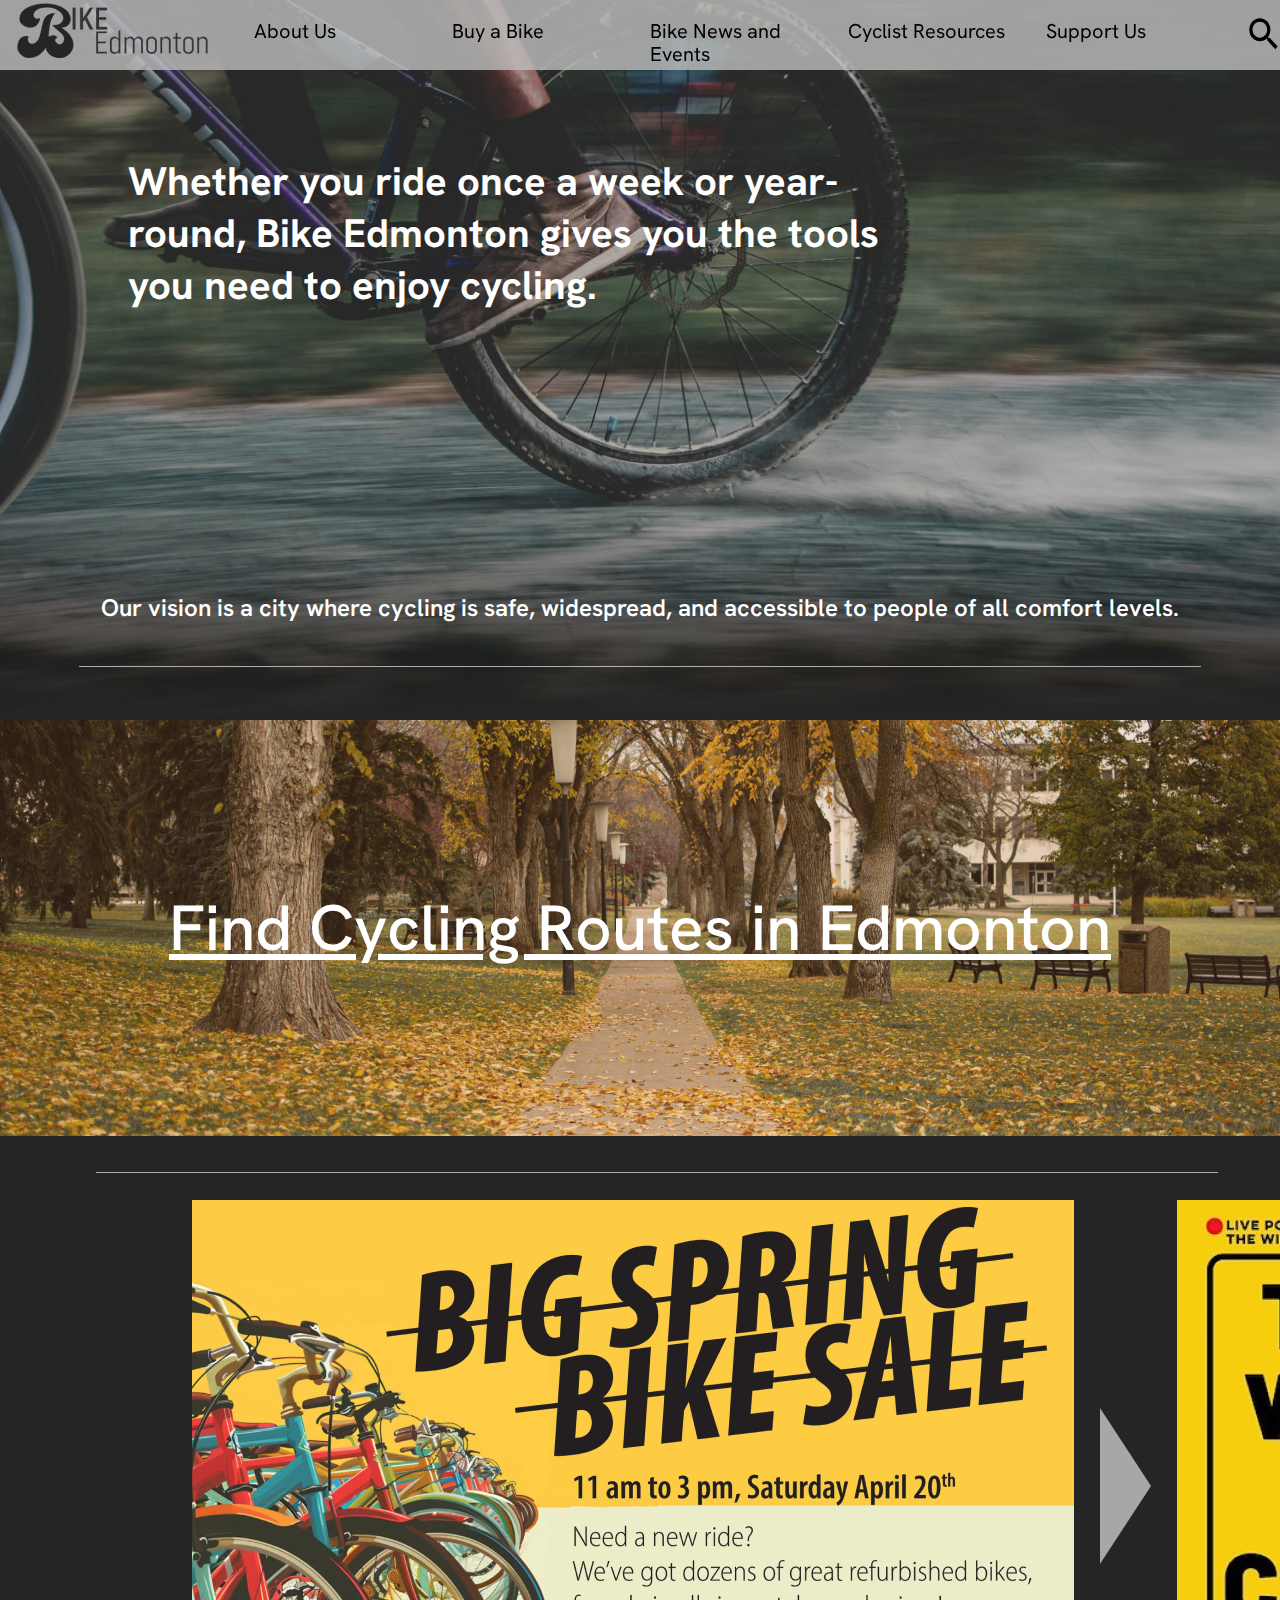
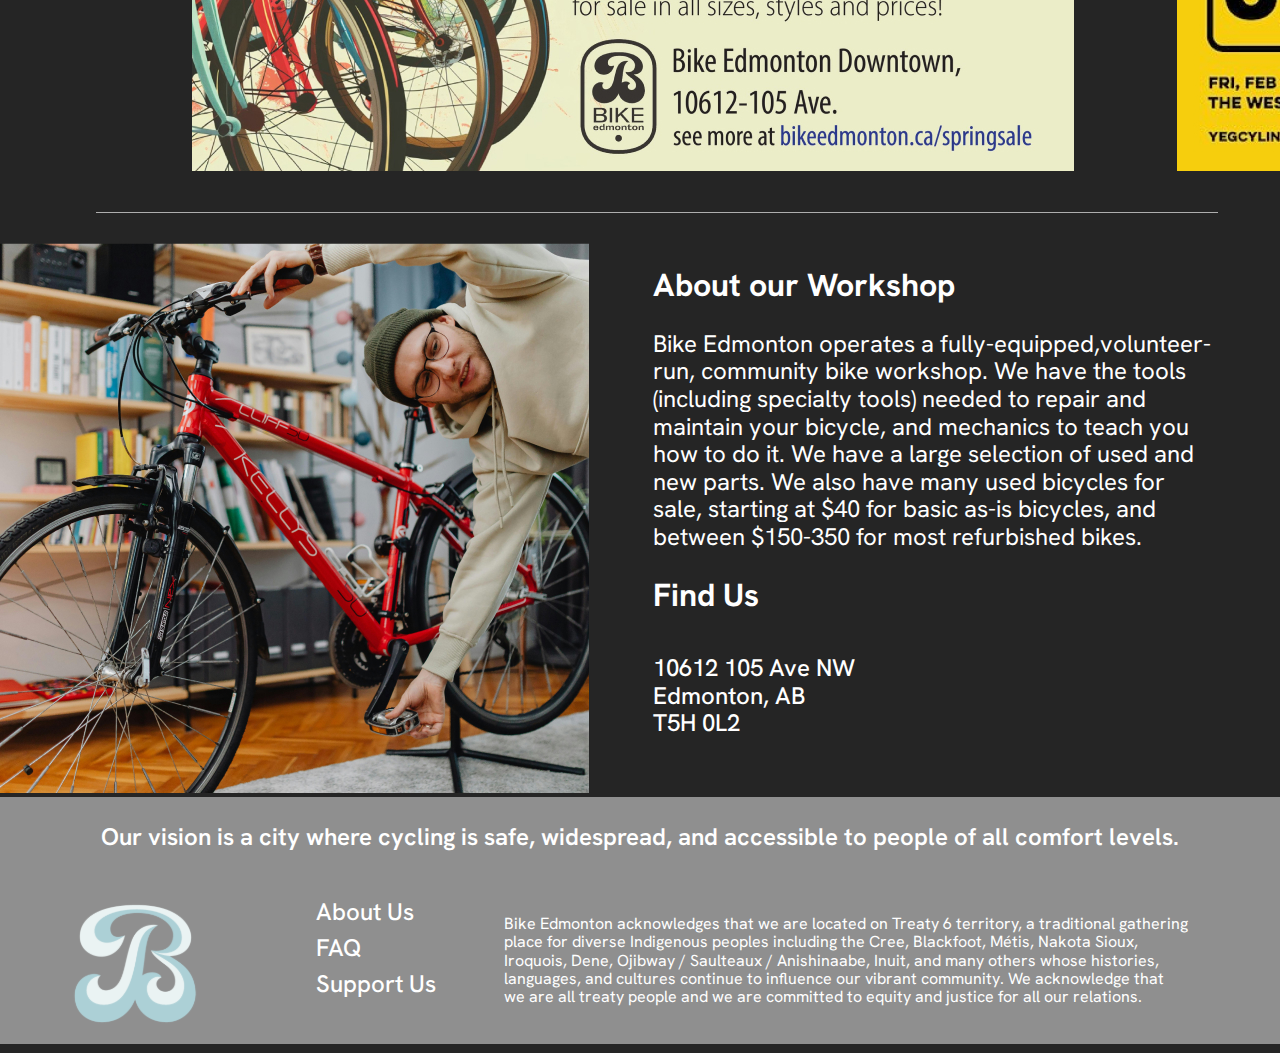
==== index.html @ e2515afa "Add files via upload" ====
<!doctype html>
<html lang="en">
<head>


    <!-- STYLE SHEETS -->
    <link rel="stylesheet" href="styles/normalize.css">
    <link rel="stylesheet" href="styles/style.css">
    <meta name="viewport" content="width=device-width, initial-scale=1.0">

    <meta charset="utf-8">
	<title>Bike Edmonton | Home</title>
    
    <!-- FONTS -->
	<link rel="preconnect" href="https://fonts.googleapis.com">
	<link rel="preconnect" href="https://fonts.gstatic.com" crossorigin>
	<link href="https://fonts.googleapis.com/css2?family=Hanken+Grotesk:ital,wght@0,100..900;1,100..900&display=swap" rel="stylesheet">

	<display=swap" rel="stylesheet">
</head>


<body> <!-- START OF BODY CONTENT -->

	<header>
		<nav id="Nav-bar" ><!-- NAV BAR-->
			<div class="grid-Nav">
				<div class="logo-nav"><img src="images/Nav_Logo.png" alt="Bike Edmonton Logo"></div>

				<div>
					<ul class="list-nav Nav-font ">
						<li>About Us</li>
						<li>Buy a Bike</li>
						<li>Bike News and Events</li>
						<li>Cyclist Resources</li>
						<li>Support Us</li>

					</ul>
				</div>

				<div class="search-nav"><img src="images/search.svg" alt="search icon"></div>

			</div>
			
		</nav>

 	</header>

 	<section class="hero-home" id="home-header"><!-- THIS IS THE HERO-->
 		

 		<div class="hero-home-tagline">
 			<h1> Whether you ride once a week or year-round, Bike Edmonton gives you the tools you need to enjoy cycling. </h1>
 		</div>

 		<div class="hero-home-sub">
 			<h4>Our vision is a city where cycling is safe, widespread, and accessible to people of all comfort levels. </h4>
 		</div>

 		<div class="hero-home-line"><img src="images/Line.svg"></div>

 		<!--<div class="home-image"><img src="images/home-hero.jpg" alt="rear wheel of bicycle skidding" class="image"></div>-->
 	</section>


 	<section id="home-routes" class="home-routes"><!-- THIS IS ROUTES-->
 		<!--<div><img src="images/home-routes.jpg" alt="trail in park"></div>-->
 		
 		<div class="routes-link">
 			<h2 class="Large_link"><a href="#"> Find Cycling Routes in Edmonton</a></h2>
 		</div>
 	</section>
 	 	

 	<section class="home-news"><!-- THIS IS THE NEWS -->
 		<div class="news-topline"><img src="images/Line.svg"></div>

 		<div class="news-news">
 		<div class="news-first"><img src="images/home-news1.jpg" alt="bike edmonton spring bike sale saturday april 20th"></div>

 		<div class="news-next"><img src="images/next.svg" alt="next button"></div>

 		<div class="news-second"><img src="images/home-news2.jpg" alt="war on cars, with Don Iveson, Feb 23 2024"></div>
 		</div>

 		<div class="news-bottomline"><img src="images/Line.svg"></div>
 	</section>


 	<section class="home-work"> <!-- THIS IS WORKSHOP -->
 		<div class="work-img"><img src="images/home-workshop.jpg" alt="man working on bike"></div>

 		<div class="work-text">
 			<h2>About our Workshop </h2>

 			<p class="home-work-font">Bike Edmonton operates a fully-equipped,volunteer-run, community bike workshop. We have the tools (including specialty tools) needed to repair and  maintain your bicycle, and mechanics to teach you how to do it. We have a large selection of used and new parts. We also have many used bicycles  for sale, starting at $40 for basic as-is bicycles, and between $150-350 for most refurbished bikes.</p>

 			<h2>Find Us</h2>

 			<h5 class="address">10612 105 Ave NW <br>
 				Edmonton, AB <br>
 				T5H 0L2</h5>

 		</div>		
 	</section>


 	<footer id="footer-bar" class="footer"> <!--THIS IS THE FOOTER-->
 		<div class="footer-vision">
 			<h5>Our vision is a city where cycling is safe, widespread, and accessible to people of all comfort levels.</h5>
 		</div>

 		<div class="footer-bottom">
	 		<div class="footer-logo"><img src="images/footer_logo.svg" alt="bike edmonton logo"></div>

	 		<div class="footer-list">
	 			<ul>
	 				<li>About Us</li>
	 				<li>FAQ</li>
	 				<li>Support Us</li>
	 			</ul>
	 		</div>

	 		<div class="footer-land">
	 			<h6>Bike Edmonton acknowledges that we are located on Treaty 6 territory, a traditional gathering place for diverse Indigenous peoples including the Cree, Blackfoot, Métis, Nakota Sioux, Iroquois, Dene, Ojibway / Saulteaux / Anishinaabe, Inuit, and many others whose histories, languages, and cultures continue to influence our vibrant community. We acknowledge that we are all treaty people and we are committed to equity and justice for all our relations.</h6>
	 		</div>
		</div>
 	</footer>
 	
</body>
</html>
---- styles/style.css ----
/* FONT */

// <uniquifier>: Use a unique and descriptive class name
// <weight>: Use a value from 100 to 900

.hanken-grotesk-<uniquifier> {
  font-family: "Hanken Grotesk", sans-serif;
  font-optical-sizing: auto;
  font-weight: <weight>;
  font-style: normal;
}



body {
  width: 100%;
  background-color: #252525;
}


/* GLOBAL STYlES*/


h1 {
  font-family: "Hanken Grotesk";
  color: white;
  font-size: 40px;
  font-style: normal;
  font-weight: 700;
  line-height: normal;
}

h2 {
  font-family: "Hanken Grotesk";
  color: white;;
  font-size: 32px;
  font-weight: 700;
}

h3 {
  font-family: "Hanken Grotesk";
  color: white;
  font-size: 24px;
  font-weight: 400;

}

h4 {
  font-family: "Hanken Grotesk";
  color: white;
  font-size: 24px;
  font-weight: 600;
}

h5 {
  font-family: "Hanken Grotesk";
  color: white;
  font-size: 16px;
  font-weight: 300;
}

h6 {
  font-family: "Hanken Grotesk";
  color: white;
  font-size: 16px;
  font-weight: 400;
}

h7 {
  font-family: "Hanken Grotesk";
  color: white;
}

p {
  font-family: "Hanken Grotesk";
  color: white;
  font-size: 16px;
  font-weight: 400;
}


ul {
  list-style: none;
  font-family: "Hanken Grotesk";
  color: white;
}

ol {
  font-family: "Hanken Grotesk";
  color: white;
}

a {
  color: white;
}

#Nav-bar {
  background-color: rgba(188, 188, 188, 0.81);
  width: 100%;
  height: 70px;
  position: fixed;
}

#footer-bar {
  background-color: rgba(255, 255, 255, 0.49);
  width: 100%;
  height: 247px;
}

#sticky {
  position: fixed;
  margin-top: 503px;
}

.Nav-font {
  color: black;
  font-family: "Hanken Grotesk";
  font-size: 20px;
  font-weight: 400;
}

.list-nav li {
  display: inline-block;
  width: 100%;
  height: 26px;
  margin-right: 10px;
}

.footer li {
  color: #FFF;
  font-family: "Hanken Grotesk";
  font-size: 24px;
  font-weight: 500;
  line-height: 150%;
}

.footer h5 {
  color: #FFF;
  font-family: "Hanken Grotesk";
  font-size: 24px;
  font-weight: 600;
  line-height: 0%;
}

.page-header {
  color: white;
  font-family: "Hanken Grotesk";
  font-size: 64px;
  font-weight: 800;
}

.subheader_link {
  color: #FFF;
  font-family: "Hanken Grotesk";
  font-size: 36px;
  font-style: normal;
  font-weight: 300;
}

.image {
  width: 100%;
}

.thin {
  color: #FFF;
  font-family: "Hanken Grotesk";
  font-size: 32px;
  font-weight: 300;
  line-height: 0%;
}

.listing {
  width: 356px;
  height: 569px;
  background-color: rgba(244, 244, 244, 0.86);
  margin: 28px;
  padding: 28px;
}

.listing-title {
  color: #000;
  font-family: "Hanken Grotesk";
  font-size: 24px;
  font-weight: 700;
}

.listing-content {
  color: #000;
  font-family: "Hanken Grotesk";
  font-size: 24px;
  font-weight: 500;
}

.listing-price {
  color: #000;
  font-family: "Hanken Grotesk";
  font-size: 32px;
  font-weight: 400;
}

.listing-link {
  color: #000;
  font-family: "Hanken Grotesk";
  font-size: 24px;
  font-weight: 400;
}

.listing-link a {
  color: black;
}

.link {
  color: #FFF;
  font-family: "Hanken Grotesk";
  font-size: 20px;
  font-weight: 500;
}

.Large_link {
  color: white;
  font-family: "Hanken Grotesk";
  font-size: 64px;
  font-weight: 500;
}

.schedule-title {
  color: #FFF;
  font-family: "Hanken Grotesk";
  font-size: 24px;
  font-weight: 600;
}

.schedule-day {
  color: #FFF;
  font-family: "Hanken Grotesk";
  font-size: 20px;
  font-weight: 400;
}

.schedule {
  color: #FFF;
  text-align: center;
  font-family: "Hanken Grotesk";
  font-size: 16px;
  font-weight: 400;
}

.address {
  color: #FFF;
  font-family: "Hanken Grotesk";
  font-size: 24px;
  font-weight: 500;
}


.button {
  color: white;
  width: 218px;
  background-color: rgba(255, 255, 255, 0.44);
  border-radius: 8px;
  border-style: none;
  padding: 16px;
  font-family: "Hanken Grotesk";
  font-size: 20px;
  font-weight: 600;
  margin: 13px;
  text-decoration: none;
}

.home-work-font {
  color: #FFF;
  font-family: "Hanken Grotesk";
  font-size: 24px;
  font-weight: 400;
}



/* LAYOUT HOME PAGE AND HEADER & FOOTER */

.grid-Nav {
  display: grid;
  grid-template: 1fr / repeat(6, 1fr);

}

.logo-nav {
  grid-area: 1/1/2/2;
  padding-left: 15px;
}

.list-nav {
  grid-area: 1/2/2/6;
  display: flex;
  width: 990px;
  height: 24px;
  justify-content: space-between;
}

.search-nav {
  grid-area: 1/6/2/7;
  margin-right: 59px;
  margin-top: 12px;
}

.hero-home {
  display: flex;
  flex-direction: column;
  height: 45rem;
}

.hero-home-tagline {
  margin: 8rem;
  padding-right: 200px;
  margin-bottom: 14rem;
}

.hero-home-sub {
  align-self: center;
}

.hero-home-line {
  align-self: center;
}

.home-routes {
  display: flex;
  height: 26rem;
  justify-content: center;
}

.routes-link {
  align-self: center;
}

.home-news {
  display: grid;
  grid-template: 1fr 3fr 1fr / 1fr;
  justify-content: center;
  height: 44rem;
}

.news-topline {
  grid-area: 1/ 1/ 2/ 2;
  align-self: center;
  margin-left: 6rem;
}

.news-bottomline {
  grid-area: 3/ 1/ 4/ 2;
  align-self: center;
  margin-left: 6rem;
}

.news-news {
  grid-area: 2/ 1/ 3/ 2;
  display: flex;
  flex-direction: row;
  justify-content: space-between;
}

.news-first {
  align-self: center;
  margin-left: 12rem;
}

.news-next {
  align-self: center;
}

.news-second {
  align-self: center;
}

.home-work {
  display: flex;
}

.work-img {
  align-self: flex-start;
  margin-right: 4rem;
}

.work-text {
  align-self: flex-start;
  margin-right: 4rem;
}

.footer {
  display: grid;
  grid-template: repeat(2, 1fr) / 1fr;
  justify-items: center;
  height: 247px;
}

.footer-bottom {
  grid-area: 2/ 1/ 3/ 2;
  display: flex;
  flex-direction: row;
}

.footer-vision {
  grid-area: 1/1/2/2;
  align-self: center;

}

.footer-logo {
  margin-left: 3rem;
  flex: 1;
  align-self: stretch;
}

.footer-list {
  flex: 1;
  align-self: stretch;
}

.footer-land {
  flex: 3;
  align-self: stretch;
  margin-right: 92px;
}


/* LAYOUT BIKE REPAIRS */

.repair-hero {
  display: flex;
  flex-direction: column;
  height: 700px;
  justify-content: space-between;
}

.repair-header {
  margin-left: 252px;
  margin-top: 224px;
}

.schedule-bar {
  align-self: ;
  display: flex;
  flex-direction: row;
  justify-content: space-between;
  margin: 20px;

}

.day {
  padding-right: 46px;
  border-right: 1px solid rgba(255, 255, 255, 0.63);
}



.workshop {
  display: grid;
  grid-template: 1fr / repeat(2, 1fr);
}

.workshop-title {
  height: 648px;
  grid-area: 1 / 1/ 2/2 ;
}

.workshop-text {
  grid-area: 1/2/2/3;
  display: flex;
  flex-direction: column;
  width: 538px;;
}

.workshop-bottom {
  display: flex;
  flex-direction: row;
}

.workshop-buttons {
  display: flex;
  flex-direction: column;
  margin-right: 86px;
}


.mechanic {
  display: grid;
  grid-template: 1fr / repeat(2, 1fr);
}

.mechanic-title {
  height: 357px;
  grid-area: 1 / 1/ 2/2 ;
}

.mechanic-text {
  grid-area: 1/2/2/3;
}


/* LAYOUT BUY A BIKE */

.buy-hero {
  display: flex;
  flex-direction: column;
  height: 568px;
  justify-content: space-evenly;
}

.buy-header-title {
  align-self: center;
}

.buy-sublink {
  align-self: center;
}

.buy-line {
  margin-top: 200px;
  align-self: center;
}

.buy-filter {
  display: flex;
  flex-direction: row;
  margin-left: 79px;
  height: 50px;
}

.filter-icon {
}

.filter-text {
  align-content: flex-start;
}

.price-list {
  display: flex;
  flex-direction: row;
  justify-content: space-between;
}



.row-1 {
  display: flex;
  flex-direction: row;
  justify-content: space-evenly;
}

.row-2 {
  display: flex;
  flex-direction: row;
  justify-content: space-evenly;
}

.row-3 {
  display: flex;
  flex-direction: row;
  justify-content: space-evenly;
}

.buy-bottomline {
  display: flex;
  flex-direction: row;
  justify-content: space-between;
  padding-right: 500px;
  padding-left: 630px;
}


/*LAYOUT CYCLIST RESOURCES */


.resources-hero {
  display: flex;
  flex-direction: column;
}

.resources-hero-header {
  align-self: center;
}

.resources-hero-line {
  align-self: center;
}

/* background images */

#home-header {
  background-image: url(../images/home-hero.jpg);
  background-size: cover;
  background-repeat: no-repeat;
  display: flex;
}

#home-routes {
  background-image: url(../images/home-routes.jpg);
  background-size: cover;
  background-repeat: no-repeat;
  display: flex;
}

#repair-header {
  background-image: url(../images/bike-repairs-hero.jpg);
  background-size: cover;
  background-repeat: no-repeat;
  display: flex;
}

#repair-workshop {
  background-image: url(../images/bike-repairs-workshop.jpg);
  background-size: 638px 648px;
  background-repeat: no-repeat;
  display: flex;
  align-self: flex-start;
}

#repair-mechanic {
  background-image: url(../images/bike-repairs-renta.jpg);
  background-size: 640px 357px;
  background-repeat: no-repeat;
  display: flex;
  align-self: flex-start; 
}

#buy-header {
  background-image: url(../images/buy-bike-hero.jpg);
  background-size: cover;
  background-repeat: no-repeat;
  display: flex;
}

#resources-header {
  background-image: url(../images/resources-hero.jpg);
  background-size: cover;
  background-repeat: no-repeat;
  display: flex;
}
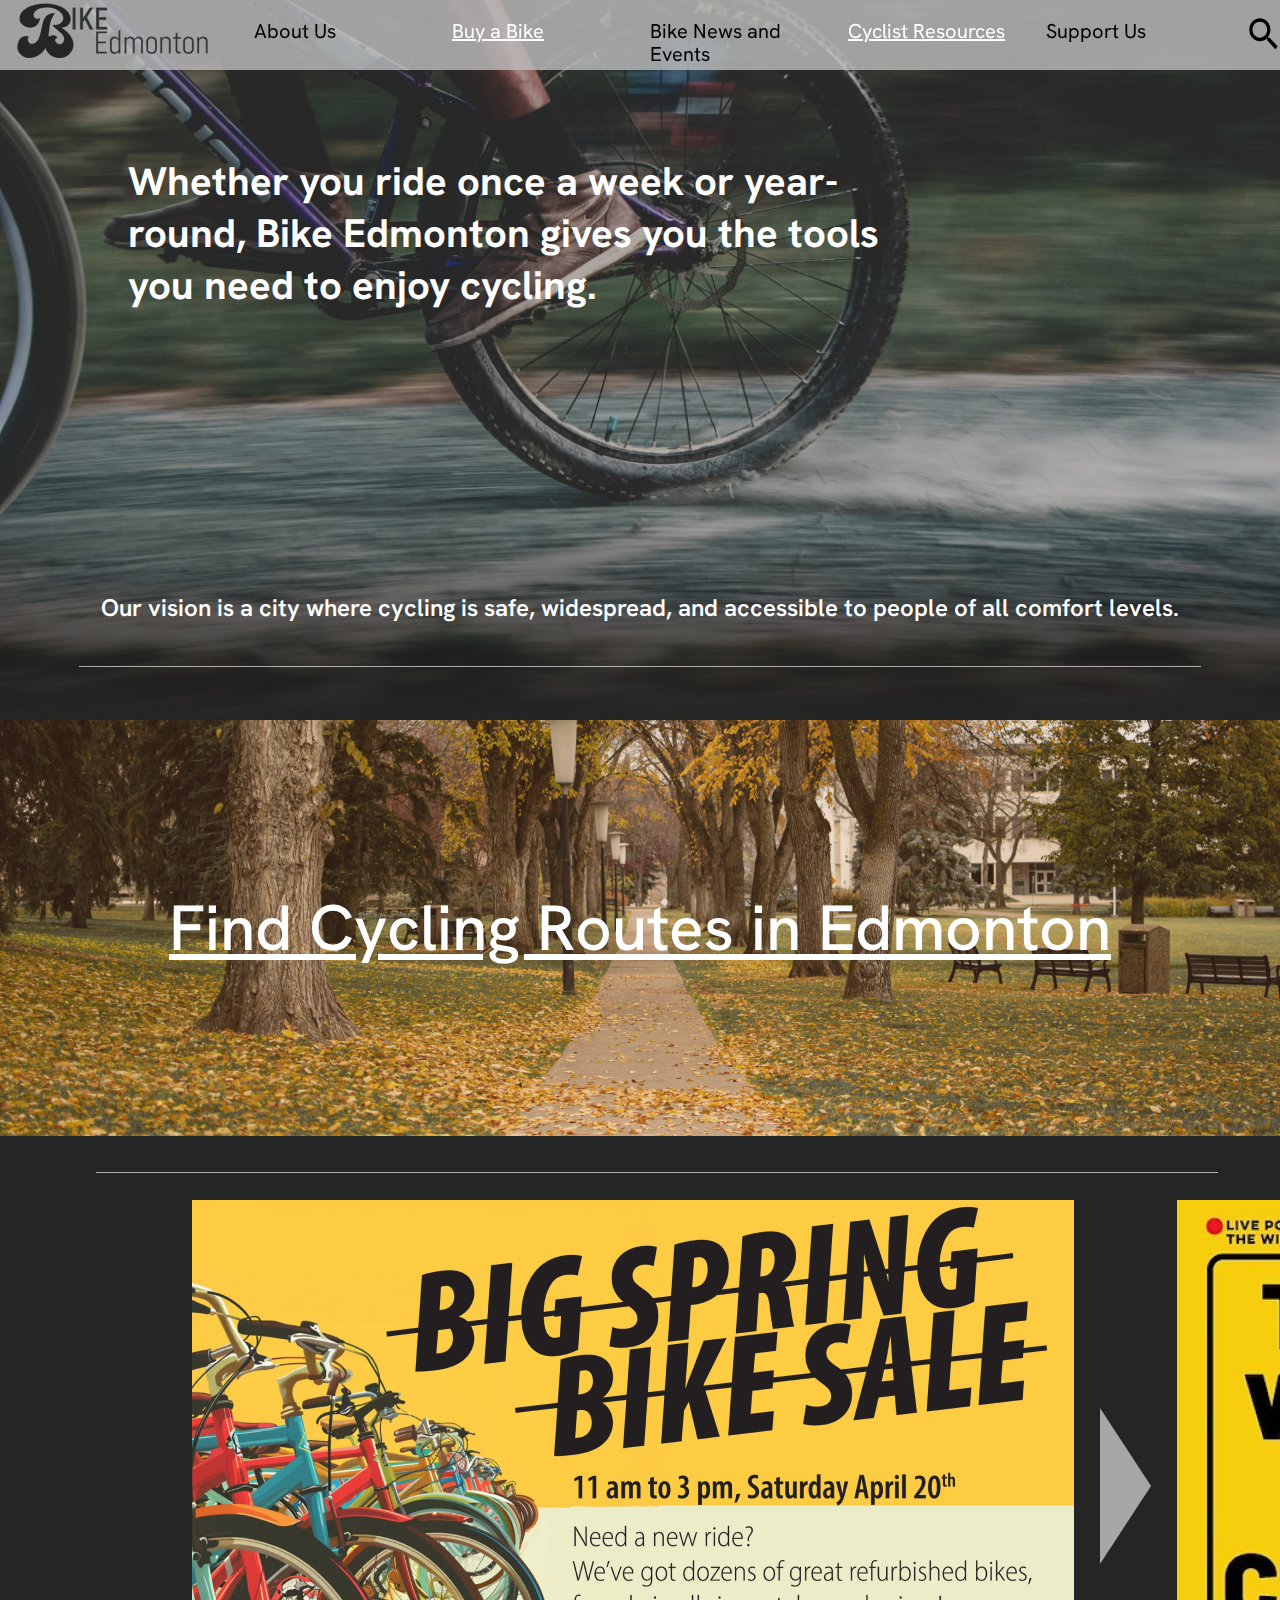
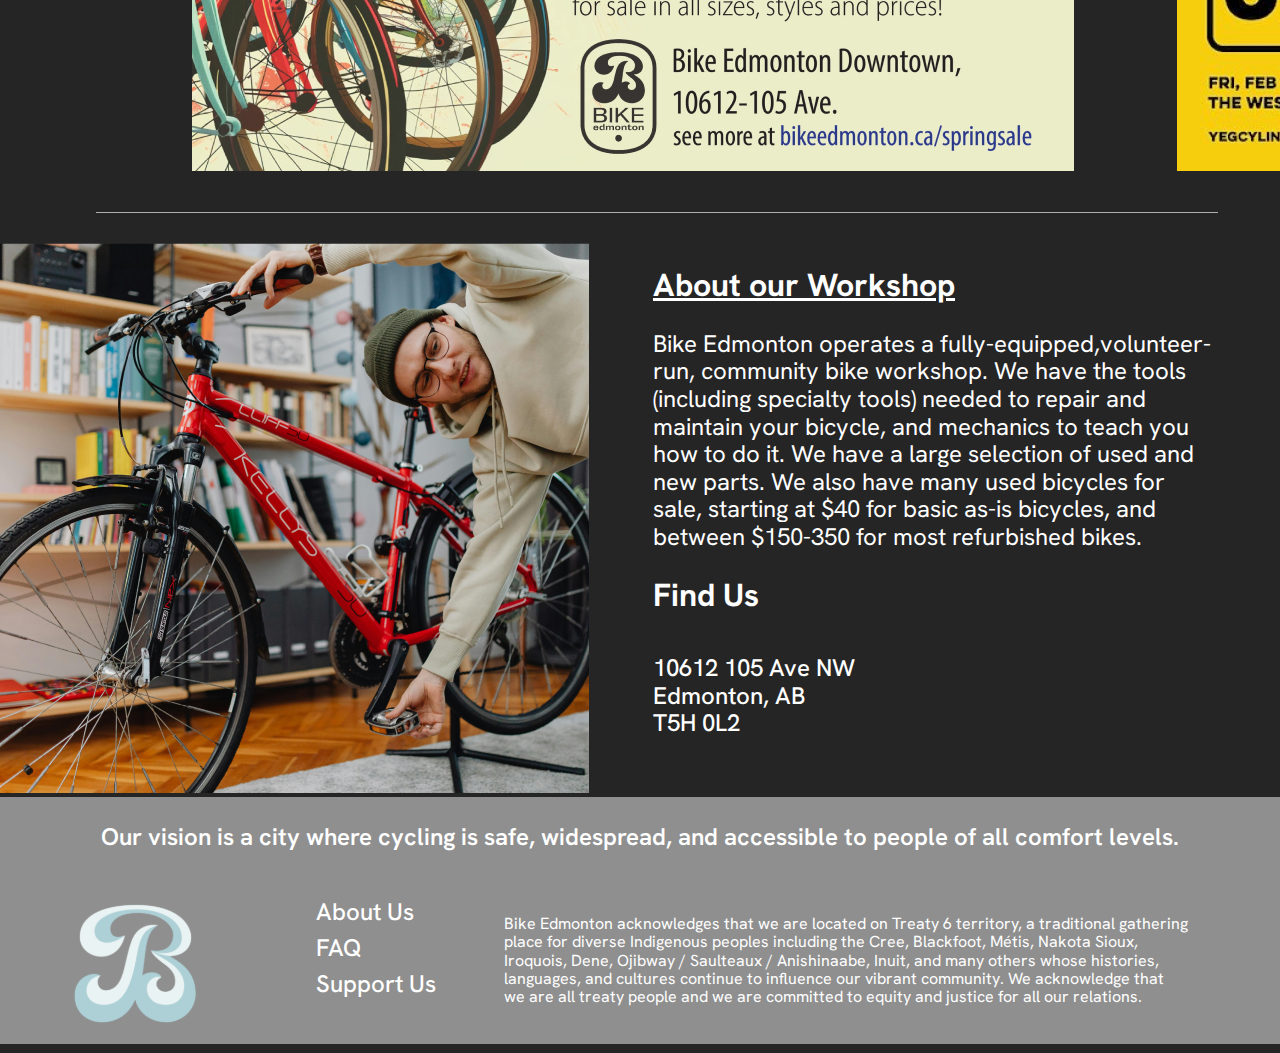
==== commit 3b3364ea: "Add files via upload" ====
--- a/index.html
+++ b/index.html
@@ -30,9 +30,9 @@
 				<div>
 					<ul class="list-nav Nav-font ">
 						<li>About Us</li>
-						<li>Buy a Bike</li>
+						<li><a href="buy-a-bike.html">Buy a Bike</a></li>
 						<li>Bike News and Events</li>
-						<li>Cyclist Resources</li>
+						<li><a href="cyclist-resources.html">Cyclist Resources</a></li>
 						<li>Support Us</li>
 
 					</ul>
@@ -91,7 +91,7 @@
  		<div class="work-img"><img src="images/home-workshop.jpg" alt="man working on bike"></div>
 
  		<div class="work-text">
- 			<h2>About our Workshop </h2>
+ 			<h2><a href="bike-repairs.html"> About our Workshop </a></h2>
 
  			<p class="home-work-font">Bike Edmonton operates a fully-equipped,volunteer-run, community bike workshop. We have the tools (including specialty tools) needed to repair and  maintain your bicycle, and mechanics to teach you how to do it. We have a large selection of used and new parts. We also have many used bicycles  for sale, starting at $40 for basic as-is bicycles, and between $150-350 for most refurbished bikes.</p>
 
